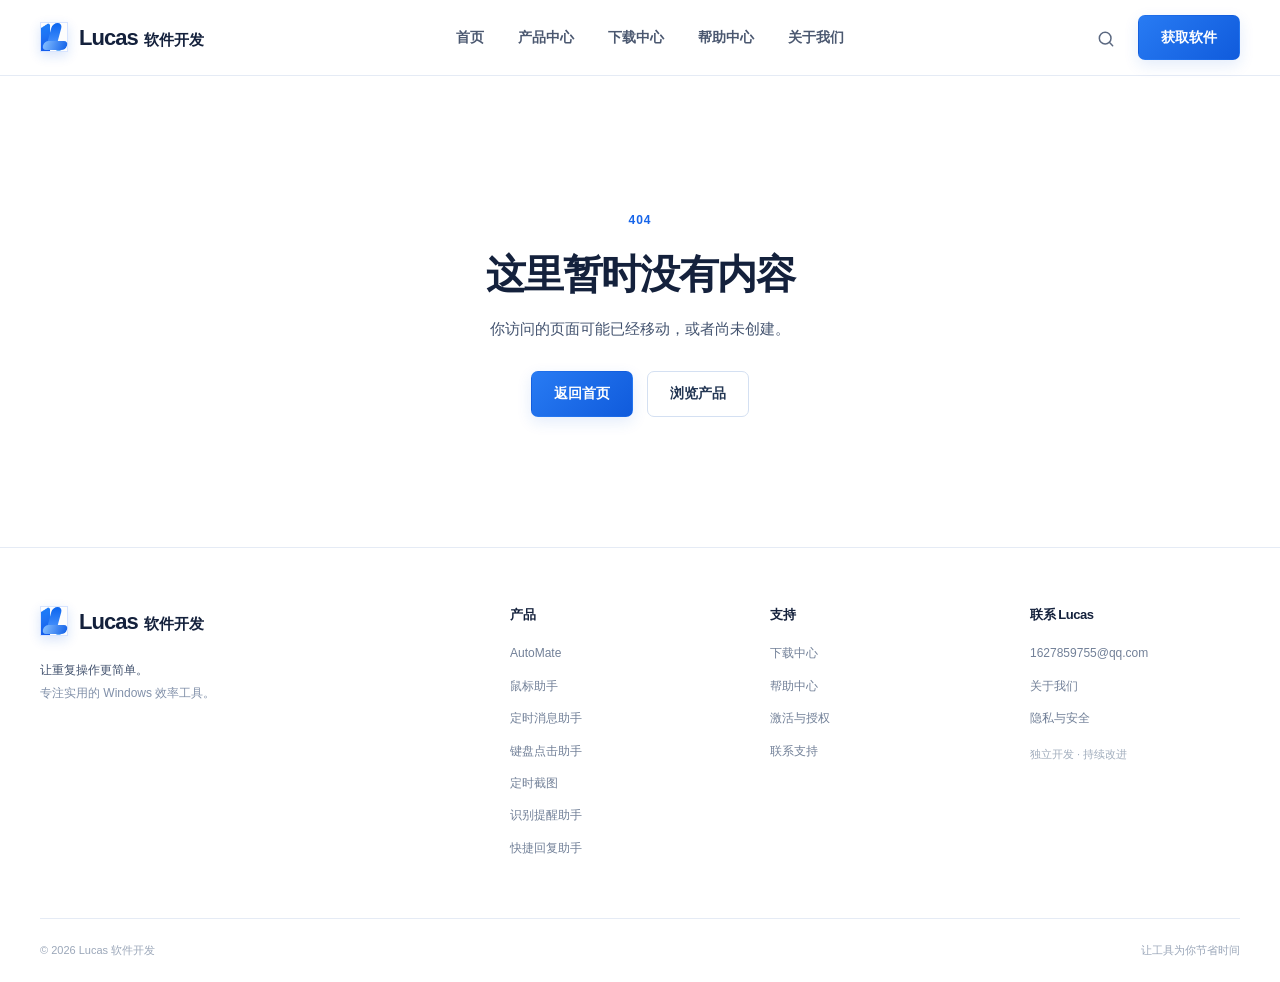
==== index.html @ 32cc5246 "Add product screenshots and purchase details" ====
<!doctype html>
<html lang="zh-CN">
<head>
  <meta charset="UTF-8"><meta name="viewport" content="width=device-width,initial-scale=1"><meta name="theme-color" content="#f6f9ff">
  <title>Lucas 软件开发 · 让重复操作更简单</title>
  <meta name="description" content="Lucas 软件开发，专注实用、轻量的 Windows 效率工具。探索 AutoMate、鼠标助手、定时消息助手、键盘点击助手与定时截图，让重复操作更简单。">
  <link rel="icon" href="/assets/favicon.svg" type="image/svg+xml"><link rel="stylesheet" href="/assets/styles.css"><link rel="stylesheet" href="/assets/product-icons.css"><link rel="stylesheet" href="/assets/commerce.css"><link rel="stylesheet" href="/assets/carousel.css">
  <script type="module" src="/assets/app.js"></script>
  <script type="module" src="/assets/carousel.js"></script><script type="module" src="/assets/commerce.js"></script>
</head>
<body>
  <a class="skip-link" href="#main">跳转到正文</a>
  <div id="app"><div class="boot"><span class="spinner"></span><p>正在加载 Lucas…</p></div></div>
  <noscript><p class="noscript">请启用 JavaScript 以浏览 Lucas 官网。</p></noscript>
</body>
</html>
---- assets/styles.css ----
:root{--ink:#14213c;--text:#42526e;--muted:#8190a9;--blue:#1765e9;--blue-dark:#0c50c9;--line:#e5ebf5;--bg:#f7faff;--soft:#edf4ff;--radius:14px;--shadow:0 12px 36px rgba(35,71,131,.055)}
*{box-sizing:border-box}html{scroll-behavior:smooth;scroll-padding-top:100px}body{margin:0;color:var(--ink);font:15px/1.7 Inter,-apple-system,BlinkMacSystemFont,"Segoe UI","Microsoft YaHei",sans-serif;background:#fff;-webkit-font-smoothing:antialiased}button,input{font:inherit}button{cursor:pointer}a{text-decoration:none;color:inherit}a:hover{color:var(--blue)}svg{flex-shrink:0}h1,h2,h3,p{margin-top:0}h1,h2,h3{line-height:1.35;letter-spacing:-.035em}p{color:var(--text)}.container{width:min(1200px,calc(100% - 64px));margin:0 auto}.muted{color:var(--muted)}.icon{vertical-align:middle}.skip-link{position:absolute;top:-100px;left:12px;z-index:1000;padding:10px 18px;background:#fff}.skip-link:focus{top:12px}.site-header{height:76px;position:sticky;top:0;z-index:50;background:rgba(255,255,255,.96);border-bottom:1px solid var(--line);backdrop-filter:blur(14px)}.nav-inner{height:100%;display:flex;align-items:center;justify-content:space-between;gap:32px}.brand{display:inline-flex;align-items:center;gap:11px;font-size:22px;font-weight:800;letter-spacing:-.045em;white-space:nowrap}.brand small{font-size:15px;letter-spacing:0;font-weight:650;margin-left:1px}.brand-mark{position:relative;display:inline-block;width:28px;height:30px}.brand-mark:before{content:"";position:absolute;width:10px;height:27px;left:8px;top:0;transform:skew(-15deg);background:linear-gradient(180deg,#0b65ef,#579dff);border-radius:6px}.brand-mark:after{content:"";position:absolute;width:24px;height:9px;left:2px;bottom:1px;transform:skew(-18deg);background:linear-gradient(90deg,#80bbff,#1765e9);border-radius:5px}.desktop-nav{display:flex;align-items:center;gap:34px;height:100%}.nav-link{height:100%;display:flex;align-items:center;position:relative;font-size:14px;font-weight:600;color:#4b5870;white-space:nowrap}.nav-link:hover,.nav-link.active{color:var(--blue)}.nav-link.active:after{content:"";height:2px;background:var(--blue);position:absolute;bottom:0;left:0;right:0}.nav-actions{display:flex;align-items:center;gap:22px}.search-link{color:#5b6880}.btn{border:1px solid transparent;display:inline-flex;justify-content:center;align-items:center;gap:10px;border-radius:7px;min-height:43px;padding:10px 22px;font-size:14px;font-weight:650;white-space:nowrap;transition:transform .2s,box-shadow .2s,background .2s}.btn:hover{transform:translateY(-2px)}.btn-primary{background:linear-gradient(135deg,#287bf3,#105bdc);color:white;box-shadow:0 5px 15px rgba(26,99,226,.12)}.btn-primary:hover{background:var(--blue-dark);color:#fff;box-shadow:0 8px 20px rgba(26,99,226,.2)}.btn-secondary{background:#fff;border-color:#d4e0f2;color:#233653}.btn-secondary:hover{border-color:#90b7fa;background:#f8fbff;color:var(--blue)}.mobile-toggle,.mobile-nav{display:none}.hero{background:radial-gradient(ellipse at 80% 40%,#dceaff 0%,transparent 52%),linear-gradient(110deg,#fbfdff,#eff6ff 65%,#eaf3ff);overflow:hidden}.hero-grid{display:grid;grid-template-columns:.93fr 1.07fr;gap:35px;min-height:510px;align-items:center;padding-top:58px;padding-bottom:64px}.eyebrow{display:inline-flex;align-items:center;font-size:12px;letter-spacing:.08em;color:var(--blue);font-weight:750}.hero .eyebrow{background:#e5f0ff;border-radius:30px;padding:6px 12px;letter-spacing:0}.hero h1{font-size:clamp(46px,4.6vw,68px);line-height:1.19;margin:22px 0 22px;font-weight:850;letter-spacing:-.055em}.hero h1 span{color:var(--blue)}.hero-copy>p{font-size:17px;line-height:1.9;margin-bottom:27px;max-width:530px}.hero-actions{display:flex;flex-wrap:wrap;gap:12px}.hero-actions .btn{min-width:158px;min-height:48px}.hero-points{display:flex;gap:23px;margin-top:29px;flex-wrap:wrap;color:#586781;font-size:12px}.hero-points span{display:flex;align-items:center;gap:6px}.hero-points .icon{background:var(--blue);border-radius:50%;color:#fff;padding:2px}.hero-visual{position:relative;padding:14px 8px 35px 0;min-width:0}.hero-glow{position:absolute;inset:-50px -110px -50px -20px;border-radius:50%;background:radial-gradient(ellipse,#b9d5ff 0%,rgba(194,219,255,.45) 36%,transparent 70%);filter:blur(5px)}.mockup{position:relative;background:#fff;border:1px solid #d9e6f8;border-radius:15px;box-shadow:0 32px 65px rgba(40,93,166,.16),0 5px 15px rgba(40,93,166,.06);overflow:hidden;transform:perspective(1300px) rotateY(-4deg) rotateX(2deg);transform-origin:center;min-height:330px}.mockup-bar{height:35px;border-bottom:1px solid #e9eef7;display:flex;align-items:center;justify-content:space-between;padding:0 14px;font-size:11px;color:#9ca8b9}.window-dots{display:flex;gap:5px}.window-dots i{width:7px;height:7px;background:#b7c4d8;border-radius:50%}.mockup-body{display:grid;grid-template-columns:145px 1fr;min-height:295px}.mockup-body aside{background:#fafcff;border-right:1px solid #edf1f7;padding:16px 9px}.mockup-title{display:flex;align-items:center;gap:7px;margin-bottom:20px;font-size:12px}.mockup-title .product-icon{width:23px;height:23px;border-radius:6px}.mockup-menu{display:flex;align-items:center;gap:7px;color:#75839a;font-size:10px;margin-bottom:4px;padding:10px 9px;border-radius:5px}.mockup-menu.selected{background:#e8f1ff;color:var(--blue);font-weight:700}.mockup-content{padding:22px 22px 10px;min-width:0}.mockup-content-top{display:flex;align-items:center;justify-content:space-between;margin-bottom:16px}.mockup-content-top h3{font-size:15px;margin:0}.mockup-content-top>span{background:var(--blue);color:white;border-radius:5px;padding:7px 12px;font-size:10px}.mockup-task{border:1px solid #edf1f8;border-radius:7px;display:flex;align-items:center;gap:12px;padding:10px;margin-bottom:8px;box-shadow:0 2px 6px rgba(40,70,120,.025);font-size:11px;font-weight:600}.mockup-task>span:nth-child(2){flex:1}.mockup-task small{display:block;font-size:9px;font-weight:400;color:#9ba7b9}.task-check,.task-play{height:25px;width:25px;display:grid;place-items:center;background:#edf4ff;border-radius:6px;color:var(--blue)}.task-play{border-radius:50%;background:#f5f8fd;color:#627a9e}.mockup-hint{font-size:9px;color:#9ba7b9;text-align:right;margin-top:10px}.hero-caption{position:absolute;right:-16px;bottom:-20px;color:#236ce4;font-size:16px;font-weight:650;line-height:1.6;transform:rotate(-5deg);letter-spacing:.03em}.hero-caption span{font-size:30px}.values{border-bottom:1px solid var(--line);background:#fff}.value-grid{display:grid;grid-template-columns:repeat(4,1fr);gap:24px;padding:34px 0}.value{text-align:center}.value>.icon{color:#2475ed;margin-bottom:9px}.value h3{font-size:14px;margin:0 0 5px}.value p{font-size:12px;margin:0;color:#7b8aa2}.section{padding:80px 0}.product-section{background:var(--bg)}.section-heading{display:flex;justify-content:space-between;align-items:flex-end;gap:24px;margin-bottom:30px}.section-heading h2{font-size:30px;margin:0 0 9px;font-weight:800}.section-heading p{font-size:14px;margin:0;color:#7c8aa2}.text-link{display:inline-flex;align-items:center;gap:8px;color:var(--blue);font-size:13px;font-weight:650;white-space:nowrap}.text-link:hover{gap:12px}.product-grid{display:grid;grid-template-columns:repeat(4,minmax(0,1fr));gap:18px}.product-card{background:white;border:1px solid var(--line);border-radius:var(--radius);padding:22px;min-height:254px;display:flex;flex-direction:column;box-shadow:var(--shadow);transition:transform .2s,box-shadow .2s,border-color .2s}.product-card:hover{transform:translateY(-4px);box-shadow:0 18px 35px rgba(35,71,131,.085);border-color:#ccdfff}.card-heading{display:flex;align-items:center;gap:13px}.product-icon{width:49px;height:49px;display:inline-grid;place-items:center;border-radius:12px;flex-shrink:0}.product-icon.blue{color:#fff;background:linear-gradient(135deg,#62adff,#105bdc)}.product-icon.purple{color:#fff;background:linear-gradient(135deg,#a48bfa,#7146da)}.product-icon.green{color:#fff;background:linear-gradient(135deg,#64dda3,#17aa6d)}.product-icon.orange{color:#fff;background:linear-gradient(135deg,#ffb66f,#f18420)}.card-name{font-size:15px;font-weight:750;line-height:1.5}.card-name small{display:block;color:#8a98af;font-size:11px;font-weight:450;letter-spacing:0;margin-top:2px}.product-card>p{font-size:13px;line-height:1.8;margin:21px 0 24px;flex:1}.card-bottom{display:flex;align-items:center;justify-content:space-between;gap:8px}.status{display:inline-flex;align-items:center;gap:5px;background:#eef5ff;color:#4376c5;font-size:11px;border-radius:5px;padding:4px 8px;white-space:nowrap}.status.planned{background:#f2f3f7;color:#8993a4}.product-cta{display:flex;align-items:center;justify-content:space-between;gap:30px;margin-top:25px;padding:28px 34px;border:1px solid #e3ebf7;border-radius:var(--radius);background:linear-gradient(110deg,#fff,#f1f7ff)}.product-cta h3{font-size:20px;margin:8px 0}.product-cta p{font-size:13px;margin:0}.scenarios{background:#fff}.scenario-grid{display:grid;grid-template-columns:repeat(4,1fr);gap:20px}.scenario-card{border:1px solid var(--line);border-radius:var(--radius);overflow:hidden;background:#fff;box-shadow:var(--shadow)}.scenario-art{height:145px;display:grid;place-items:center;background:radial-gradient(circle at 70% 20%,#fff,transparent 45%),linear-gradient(135deg,#eaf3ff,#d9e9ff);color:#4585e7;position:relative;overflow:hidden}.scenario-art:before{content:"";width:150px;height:150px;border:1px solid rgba(64,125,220,.13);border-radius:30px;transform:rotate(25deg);position:absolute}.scenario-art.keyboard{background:linear-gradient(135deg,#eee9ff,#dcd9fb);color:#8b6cdf}.scenario-art.layers{background:linear-gradient(135deg,#e8f6ff,#d8e9ff);color:#4d93d9}.scenario-art.clock{background:linear-gradient(135deg,#f0f5ff,#dde8fb);color:#6886d9}.scenario-art>.icon{position:relative;filter:drop-shadow(0 8px 10px rgba(30,80,160,.12))}.scenario-card h3{font-size:15px;margin:19px 20px 7px}.scenario-card p{font-size:12px;line-height:1.8;margin:0 20px 22px}.final-cta{padding-top:0}.cta-panel{display:flex;justify-content:space-between;align-items:center;gap:30px;padding:38px 45px;border-radius:17px;background:linear-gradient(100deg,#edf5ff,#dceaff);border:1px solid #dce9fa}.cta-panel h2{font-size:27px;margin:8px 0}.cta-panel p{margin:0;font-size:13px}.site-footer{border-top:1px solid var(--line);background:#fff;padding:55px 0 0}.footer-grid{display:grid;grid-template-columns:2fr repeat(3,1fr);gap:50px}.footer-grid>.brand{font-size:21px}.footer-grid p{font-size:12px;margin:16px 0 0}.footer-grid .muted{margin-top:3px}.footer-grid h3{font-size:13px;margin:3px 0 20px}.footer-grid>div:not(:first-child)>a{display:block;color:#728098;font-size:12px;margin-bottom:12px}.footer-grid>div:not(:first-child)>a:hover{color:var(--blue)}.footer-grid .footer-note{font-size:11px;color:#a1adbd}.footer-bottom{display:flex;justify-content:space-between;color:#9ba7b9;font-size:11px;margin-top:48px;padding:22px 0;border-top:1px solid var(--line)}.page-hero{background:linear-gradient(115deg,#fbfdff,#edf5ff);border-bottom:1px solid #edf1f8;padding:70px 0 65px}.page-hero h1{font-size:clamp(35px,3.6vw,48px);margin:13px 0 17px}.page-hero p{font-size:15px;max-width:700px;margin-bottom:0;line-height:1.9}.catalog-search{display:flex;align-items:center;gap:13px;background:white;border:1px solid #dbe5f3;border-radius:10px;padding:0 17px;max-width:670px;height:55px;margin-top:31px;color:#8795ad;box-shadow:var(--shadow)}.catalog-search:focus-within{border-color:#73a5f7;box-shadow:0 0 0 4px #e9f2ff}.catalog-search input{flex:1;min-width:0;border:0;outline:0;color:var(--ink);background:transparent;font-size:14px}.catalog-search input::placeholder{color:#a1aec0}.catalog-search kbd{border:1px solid var(--line);border-radius:4px;padding:1px 7px;font-size:12px;color:#a0acc0}.catalog-toolbar{display:flex;align-items:center;justify-content:space-between;gap:20px;margin-bottom:25px}.filters{display:flex;flex-wrap:wrap;gap:9px}.filter{border:1px solid var(--line);background:white;color:#6d7a92;padding:8px 17px;border-radius:7px;font-size:13px}.filter:hover{border-color:#b3cffa;color:var(--blue)}.filter.active{background:var(--blue);border-color:var(--blue);color:#fff}.empty-state{text-align:center;padding:85px 20px;color:#9aa7ba}.empty-state h3{color:var(--ink);font-size:20px;margin:18px 0 8px}.empty-state p{margin-bottom:23px}.breadcrumbs{font-size:12px;color:#8794a8;margin-bottom:30px}.breadcrumbs a:hover{color:var(--blue)}.detail-hero{padding:36px 0 52px}.detail-heading{display:flex;align-items:center;gap:20px}.detail-heading .product-icon{width:70px;height:70px;border-radius:17px}.detail-heading h1{margin:5px 0 3px;font-size:43px}.detail-heading p{margin:0;font-size:14px}.detail-lead{max-width:760px;margin:25px 0!important}.detail-meta{display:flex;gap:24px;margin-top:25px;color:#7b899e;font-size:12px}.detail-meta span{display:flex;align-items:center;gap:7px}.detail-layout{display:grid;grid-template-columns:minmax(0,1fr) 300px;gap:45px;align-items:start}.detail-main>.section-heading{margin-bottom:20px}.detail-main .product-grid{grid-template-columns:repeat(3,minmax(0,1fr))}.detail-main .product-card{min-height:270px;padding:18px}.detail-main .card-heading{align-items:flex-start;flex-direction:column}.feature-list{display:grid;grid-template-columns:repeat(2,1fr);gap:14px}.feature-item{padding:24px;border:1px solid var(--line);border-radius:11px;display:flex;align-items:flex-start;gap:18px}.feature-number{color:#aabbd5;font-size:12px;font-weight:700}.feature-item>div>.icon{color:var(--blue);margin-bottom:12px}.feature-item h3{font-size:15px;margin:0}.detail-block{margin-top:55px}.detail-block h2,.help-block h2{font-size:25px;margin-bottom:22px}.tag-list{display:flex;flex-wrap:wrap;gap:10px}.tag-list span{background:#f2f6fc;padding:8px 14px;border:1px solid #e6edf6;border-radius:7px;font-size:13px;color:#61718b}.empty-media{min-height:250px;border:1px dashed #cddbef;border-radius:12px;background:linear-gradient(135deg,#f8fbff,#eff6ff);display:flex;flex-direction:column;justify-content:center;align-items:center;text-align:center;color:#9aafce;padding:25px}.empty-media p{margin:16px 0 4px;font-size:13px}.empty-media small{font-size:11px;color:#9ca9ba}.screenshots{display:grid;gap:15px}.screenshots img{width:100%;border-radius:10px;border:1px solid var(--line)}.detail-side{position:sticky;top:105px}.side-panel{border:1px solid var(--line);border-radius:12px;padding:26px;background:#fff;box-shadow:var(--shadow)}.side-panel h3{font-size:17px;margin-bottom:23px}.side-panel dl{margin:0 0 25px}.side-panel dl>div{display:flex;justify-content:space-between;gap:12px;padding:12px 0;border-bottom:1px solid #edf1f6;font-size:12px}.side-panel dt{color:#8794a8}.side-panel dd{margin:0;text-align:right;color:#41516d}.side-panel .btn{width:100%;margin-bottom:10px}.notice{background:#f4f7fc;border-radius:7px;padding:13px;font-size:12px;line-height:1.8}.side-help{font-size:12px;text-align:center;margin:12px 0 0}.side-help a{color:var(--blue)}.narrow{max-width:900px}.info-banner{display:flex;gap:15px;background:#eef5ff;border:1px solid #dceaff;border-radius:10px;padding:19px 22px;color:var(--blue);margin-bottom:25px}.info-banner strong{font-size:13px;color:#274875}.info-banner p{font-size:12px;margin:4px 0 0;line-height:1.8}.download-list{border:1px solid var(--line);border-radius:12px;overflow:hidden;background:#fff}.download-row{display:flex;align-items:center;gap:20px;padding:24px;border-bottom:1px solid var(--line)}.download-row:last-child{border:0}.download-info{flex:1;min-width:0}.download-info h2{font-size:16px;margin:0 0 5px}.download-info p{font-size:12px;margin:0}.download-meta{display:flex;gap:15px;flex-wrap:wrap;color:#a0adbe;font-size:11px;margin-top:10px}.download-action{display:flex;align-items:center;gap:17px}.download-action .btn{min-height:39px}.download-note{margin-top:34px;border-radius:11px;padding:26px;background:var(--bg)}.download-note h3{font-size:15px}.download-note p{font-size:13px;line-height:1.9}.help-layout{display:grid;grid-template-columns:220px minmax(0,1fr);gap:75px}.help-sidebar{align-self:start;position:sticky;top:110px;border:1px solid var(--line);border-radius:10px;padding:23px}.help-sidebar h3{font-size:14px;margin-bottom:15px}.help-sidebar a{display:block;padding:10px 0;color:#76849b;font-size:13px}.help-sidebar a:hover{color:var(--blue)}.help-block{margin-bottom:65px;scroll-margin-top:110px}.help-block>p{font-size:14px;line-height:2}.steps{display:grid;gap:15px}.step{display:flex;gap:18px;padding:22px 0;border-bottom:1px solid var(--line)}.step>span{color:var(--blue);font-size:13px;font-weight:750;background:#edf4ff;width:34px;height:34px;border-radius:9px;display:grid;place-items:center;flex-shrink:0}.step h3{font-size:15px;margin:0 0 6px}.step p{font-size:13px;margin:0}.help-block .info-banner{margin-top:20px}.faq-list{border-top:1px solid var(--line)}.faq-list details{border-bottom:1px solid var(--line)}.faq-list summary{list-style:none;display:flex;align-items:center;justify-content:space-between;gap:20px;padding:20px 0;cursor:pointer;font-size:14px;font-weight:650}.faq-list summary::-webkit-details-marker{display:none}.faq-list summary .icon{color:#9aa9bf;transition:transform .2s}.faq-list details[open] summary .icon{transform:rotate(45deg);color:var(--blue)}.faq-list details p{padding:0 30px 20px 0;font-size:13px;line-height:1.9;margin:0}.about-layout{display:grid;grid-template-columns:.8fr 1.2fr;gap:100px}.about-layout h2{font-size:36px;margin-top:15px}.about-layout p{font-size:15px;line-height:2.1;margin-bottom:20px}.about-values{display:grid;grid-template-columns:repeat(3,1fr);gap:20px;margin-top:25px}.about-values>div{background:var(--bg);border:1px solid var(--line);border-radius:12px;padding:27px}.about-values .icon{color:var(--blue);margin-bottom:18px}.about-values h3{font-size:17px;margin-bottom:8px}.about-values p{font-size:13px;margin:0;line-height:1.9}.policy-block{max-width:830px;margin-top:65px;scroll-margin-top:110px}.policy-block h2{font-size:23px}.policy-block p{font-size:13px;line-height:2}.not-found{text-align:center;padding:130px 20px}.not-found h1{font-size:40px;margin:15px 0}.not-found p{margin-bottom:30px}.not-found .btn{margin:0 5px}.boot,.load-error{min-height:60vh;display:flex;align-items:center;justify-content:center;flex-direction:column;color:#8492a8;text-align:center}.spinner{height:24px;width:24px;border:3px solid #e4edfb;border-top-color:var(--blue);border-radius:50%;animation:spin .8s linear infinite}@keyframes spin{to{transform:rotate(360deg)}}.noscript{text-align:center;padding:20px}.load-error h1{color:var(--ink)}.load-error p{font-size:14px}
@media(max-width:1050px){.desktop-nav{gap:20px}.nav-inner{gap:20px}.brand small{font-size:13px}.hero-grid{gap:10px}.hero h1{font-size:52px}.mockup-body{grid-template-columns:110px 1fr}.mockup-body aside{padding:10px 6px}.mockup-content{padding:18px 12px}.product-grid{grid-template-columns:repeat(2,1fr)}.product-card{min-height:235px}.detail-main .product-grid{grid-template-columns:repeat(2,1fr)}.detail-layout{gap:25px;grid-template-columns:minmax(0,1fr) 270px}.footer-grid{gap:25px}}
@media(max-width:760px){html{scroll-padding-top:75px}.container{width:min(100% - 36px,560px)}.site-header{height:64px}.brand{font-size:20px}.brand small{font-size:12px}.brand-mark{transform:scale(.85);margin-right:-3px}.desktop-nav,.search-link,.nav-actions>.btn{display:none}.nav-actions{gap:0}.mobile-toggle{display:grid;place-items:center;width:40px;height:40px;background:transparent;border:0;color:var(--ink)}.mobile-nav:not([hidden]){display:flex;flex-direction:column;position:absolute;top:64px;left:0;right:0;padding:8px 18px 18px;background:white;border-bottom:1px solid var(--line);box-shadow:0 18px 28px rgba(30,50,90,.08)}.mobile-nav a{padding:12px 8px;font-size:14px;font-weight:600;border-bottom:1px solid #f1f4f9}.hero-grid{grid-template-columns:1fr;gap:30px;padding-top:55px;padding-bottom:55px}.hero h1{font-size:49px;margin:20px 0}.hero-copy>p{font-size:15px}.desktop-only{display:none}.hero-points{gap:12px;margin-top:23px}.hero-visual{padding:0 8px 20px 0}.mockup{transform:none;min-height:250px}.mockup-body{grid-template-columns:96px 1fr;min-height:220px}.mockup-body aside{padding:8px 5px}.mockup-menu{font-size:9px;padding:8px 4px}.mockup-title{font-size:10px;gap:3px}.mockup-content{padding:12px 9px}.mockup-content-top h3{font-size:12px}.mockup-content-top>span{font-size:9px;padding:6px}.mockup-task{padding:7px;gap:5px;font-size:9px}.task-check,.task-play{width:20px;height:20px}.mockup-hint{font-size:8px}.hero-caption{display:none}.value-grid{grid-template-columns:repeat(2,1fr);gap:26px 12px;padding:28px 0}.value p{font-size:11px}.section{padding:55px 0}.section-heading{align-items:flex-start;gap:15px}.section-heading h2{font-size:25px}.section-heading p{font-size:12px}.section-heading>.text-link{font-size:12px;margin-top:8px}.product-grid{grid-template-columns:1fr;gap:12px}.product-card{min-height:0;padding:20px}.product-card>p{margin:15px 0 18px}.product-cta{padding:25px;flex-direction:column;align-items:flex-start}.product-cta h3{font-size:19px}.scenario-grid{grid-template-columns:repeat(2,1fr);gap:12px}.scenario-art{height:110px}.scenario-card h3{font-size:14px;margin:15px 14px 5px}.scenario-card p{font-size:11px;margin:0 14px 17px}.final-cta{padding-top:0}.cta-panel{padding:28px;flex-direction:column;align-items:flex-start}.cta-panel h2{font-size:23px}.site-footer{padding-top:40px}.footer-grid{grid-template-columns:repeat(2,1fr);gap:35px 20px}.footer-grid>div:first-child{grid-column:1/-1}.footer-bottom{margin-top:30px;gap:15px;line-height:1.7}.page-hero{padding:48px 0}.page-hero h1{font-size:34px}.page-hero p{font-size:13px}.catalog-search{margin-top:25px}.catalog-toolbar{align-items:flex-start;flex-direction:column}.filters{gap:7px}.filter{padding:7px 13px;font-size:12px}.detail-hero{padding:25px 0 38px}.detail-heading{gap:14px}.detail-heading .product-icon{width:56px;height:56px}.detail-heading h1{font-size:32px}.detail-lead{margin:20px 0!important}.detail-layout{display:block}.detail-side{position:static;margin-top:35px}.detail-main .product-grid{grid-template-columns:1fr}.detail-main .card-heading{flex-direction:row}.feature-list{grid-template-columns:1fr}.feature-item{padding:18px}.detail-block{margin-top:42px}.download-row{align-items:flex-start;flex-wrap:wrap;padding:20px 15px;gap:12px}.download-info{flex:1 1 calc(100% - 65px)}.download-action{width:100%;justify-content:space-between;padding-left:61px}.download-action .btn{min-height:36px}.help-layout{display:block}.help-sidebar{position:static;margin-bottom:35px}.help-sidebar a{display:inline-block;margin-right:18px}.help-block{margin-bottom:45px}.about-layout{display:block}.about-layout h2{font-size:30px}.about-values{grid-template-columns:1fr}.policy-block{margin-top:45px}.not-found{padding:100px 20px}}
@media(max-width:380px){.container{width:calc(100% - 28px)}.hero h1{font-size:42px}.hero-actions .btn{min-width:0;flex:1;padding:10px 12px;font-size:12px}.mockup-body{grid-template-columns:77px 1fr}.mockup-menu{gap:3px}.mockup-menu .icon{width:12px}.mockup-content-top>span{display:none}.scenario-grid{gap:8px}.scenario-card h3{font-size:13px}}
@media(prefers-reduced-motion:reduce){*,*:before,*:after{scroll-behavior:auto!important;transition:none!important;animation:none!important}}
---- assets/product-icons.css ----
.product-icon{overflow:hidden}
.product-icon img{display:block;width:100%;height:100%;object-fit:cover;border-radius:inherit}
---- assets/commerce.css ----
.brand-mark.lucas-logo{background:#fff url('/assets/lucas-logo.png') 50% 18%/88px auto no-repeat;border:1px solid #d7e4ff;box-shadow:0 4px 12px rgba(21,92,224,.16)}
.product-price{color:#1762d5;font-size:.88rem;font-weight:700;margin:-.25rem 0 1rem}
.detail-price{margin:1.1rem 0 0;font-size:1rem}
.side-price{color:#1762d5;font-weight:700;margin:0 0 1rem}
.taobao-buy{display:inline-flex;align-items:center;justify-content:center;margin-top:.75rem}
---- assets/carousel.css ----
.hero.hero-carousel-enabled{position:relative;overflow:hidden;background:#f5f9ff;padding:0}.hero-carousel-enabled>.lucas-carousel{position:relative;min-height:520px;outline:none;background:radial-gradient(circle at 78% 34%,rgba(196,220,255,.82),transparent 34%),linear-gradient(112deg,#fbfdff 5%,#eef5ff 67%,#e8f2ff)}
.lucas-carousel-track{position:relative;min-height:520px}.lucas-carousel-slide{position:absolute;inset:0;opacity:0;visibility:hidden;pointer-events:none;transform:translateX(18px);transition:opacity .55s ease,transform .55s ease,visibility .55s}.lucas-carousel-slide.active{position:relative;opacity:1;visibility:visible;pointer-events:auto;transform:translateX(0)}
.lucas-carousel-grid{display:grid;grid-template-columns:.92fr 1.08fr;gap:42px;min-height:520px;align-items:center;padding-top:54px;padding-bottom:72px}.lucas-carousel-copy{position:relative;z-index:2}.carousel-eyebrow{display:inline-flex;align-items:center;border-radius:30px;padding:6px 12px;background:#e5f0ff;color:#1765e9;font-size:12px;font-weight:750}.lucas-carousel-copy h1{font-size:clamp(46px,4.6vw,68px);line-height:1.18;margin:21px 0 20px;font-weight:850;letter-spacing:-.055em}.lucas-carousel-copy h1 span{color:#1765e9}.lucas-carousel-copy>p{max-width:550px;margin-bottom:28px;font-size:17px;line-height:1.9;color:#42526e}.carousel-actions{display:flex;flex-wrap:wrap;gap:12px}.carousel-actions .btn{min-width:158px;min-height:48px}.carousel-points{display:flex;gap:22px;flex-wrap:wrap;margin-top:28px;color:#586781;font-size:12px}.carousel-points span::first-letter{color:#1765e9}
.lucas-carousel-visual{position:relative;min-width:0;padding:14px 8px 35px 0}.carousel-glow{position:absolute;inset:-60px -120px -60px -30px;border-radius:50%;background:radial-gradient(ellipse,#b9d5ff 0%,rgba(194,219,255,.46) 36%,transparent 70%);filter:blur(5px)}.carousel-app-window{position:relative;z-index:1;overflow:hidden;min-height:330px;border:1px solid #d9e6f8;border-radius:16px;background:#fff;box-shadow:0 32px 65px rgba(40,93,166,.16),0 5px 15px rgba(40,93,166,.06);transform:perspective(1300px) rotateY(-4deg) rotateX(2deg);transform-origin:center}.carousel-windowbar{height:37px;display:flex;align-items:center;justify-content:space-between;padding:0 14px;border-bottom:1px solid #e9eef7;color:#9ca8b9;font-size:11px}.carousel-windowbar strong{color:#61718a;font-size:11px}.window-dots{display:flex;gap:5px}.window-dots i{width:7px;height:7px;border-radius:50%;background:#b7c4d8}.carousel-app-body{display:grid;grid-template-columns:145px 1fr;min-height:293px}.carousel-sidebar{padding:15px 9px;border-right:1px solid #edf1f7;background:#fafcff}.carousel-sidebar>span{display:block;margin-bottom:4px;padding:9px;border-radius:6px;color:#75839a;font-size:10px}.carousel-sidebar>span.active{background:#e8f1ff;color:#1765e9;font-weight:700}.mini-brand{display:flex;align-items:center;gap:7px;margin:0 4px 17px;font-size:11px}.mini-brand svg{width:23px;height:23px;padding:5px;border-radius:7px;stroke:#fff;fill:none;stroke-width:1.8}.mini-brand.blue svg{background:linear-gradient(135deg,#62adff,#105bdc)}.mini-brand.purple svg{background:linear-gradient(135deg,#a48bfa,#7146da)}.carousel-workspace{min-width:0;padding:22px}.workspace-head{display:flex;align-items:center;justify-content:space-between;gap:12px;margin-bottom:16px}.workspace-head h3{margin:2px 0 0;font-size:15px}.workspace-head small{color:#9ba7b9;font-size:9px}.workspace-head button,.run-strip button{border:0;border-radius:5px;background:#1765e9;color:#fff;padding:7px 12px;font-size:10px}.task-row,.setting-row{display:flex;align-items:center;gap:11px;margin-bottom:8px;padding:10px;border:1px solid #edf1f8;border-radius:8px;box-shadow:0 2px 6px rgba(40,70,120,.025);font-size:11px}.task-row>div,.setting-row>div{flex:1}.task-row strong,.setting-row strong{display:block;font-size:11px}.task-row small,.setting-row small{display:block;color:#9ba7b9;font-size:9px;font-weight:400}.task-check,.round-play{display:grid;place-items:center;width:25px;height:25px;border:0;border-radius:6px;background:#edf4ff;color:#1765e9}.round-play{border-radius:50%;background:#f5f8fd;color:#627a9e}.setting-row em{font-style:normal;color:#4d6d9f;font-weight:650}.toggle{position:relative;width:30px;height:17px;border-radius:20px;background:#d9e3f0}.toggle:after{content:"";position:absolute;top:3px;left:3px;width:11px;height:11px;border-radius:50%;background:#fff}.toggle.on{background:#1765e9}.toggle.on:after{left:16px}.key-sequence{display:flex;align-items:center;justify-content:center;gap:7px;flex-wrap:wrap;margin:15px 0 18px;padding:17px 10px;border-radius:10px;background:#f7f9fe;color:#8a96aa;font-size:10px}.key-sequence span{min-width:34px;padding:7px 9px;border:1px solid #dfe7f3;border-bottom-width:3px;border-radius:6px;background:#fff;text-align:center;color:#34455f;font-weight:700}.key-sequence b{font-weight:500;color:#9ca9bc}.run-strip{display:flex;align-items:center;justify-content:space-between;margin-top:11px;color:#48a477;font-size:10px}.clicker-body{grid-template-columns:.9fr 1.1fr}.clicker-focus{display:flex;align-items:center;justify-content:center;flex-direction:column;border-right:1px solid #edf1f7;background:linear-gradient(145deg,#f7fff9,#eefaf3);text-align:center}.cursor-orbit{position:relative;width:130px;height:130px;margin-bottom:10px;border:1px dashed #9ad9b7;border-radius:50%;background:radial-gradient(circle,#fff 0 30%,#f3fff7 31% 100%)}.target-ring{position:absolute;inset:34px;border:2px solid #35b977;border-radius:50%}.target-ring:before,.target-ring:after{content:"";position:absolute;background:#35b977}.target-ring:before{width:42px;height:1px;left:8px;top:28px}.target-ring:after{width:1px;height:42px;left:28px;top:8px}.cursor-arrow{position:absolute;right:19px;bottom:17px;color:#168952;font-size:30px;transform:rotate(-8deg)}.pulse-dot{position:absolute;top:60px;left:60px;width:9px;height:9px;border-radius:50%;background:#21b36c;box-shadow:0 0 0 8px rgba(33,179,108,.14)}.clicker-focus strong{font-size:12px}.clicker-focus small{margin-top:3px;color:#8ea29a;font-size:9px}.clicker-settings{padding:22px}.status-pill{padding:5px 8px;border-radius:20px;background:#e9f8ef;color:#22965d;font-size:9px}.wide-run{width:100%;margin-top:7px;padding:10px;border:0;border-radius:7px;background:#19a866;color:#fff;font-size:11px;font-weight:700}.carousel-caption{position:absolute;z-index:2;right:-12px;bottom:-18px;color:#236ce4;font-size:16px;font-weight:650;line-height:1.6;letter-spacing:.03em;transform:rotate(-5deg)}.carousel-caption b{font-size:28px}
.carousel-controls{position:absolute;z-index:5;left:50%;bottom:24px;display:flex;align-items:center;justify-content:flex-end;gap:9px;transform:translateX(-50%);pointer-events:none}.carousel-controls button{pointer-events:auto}.carousel-arrow,.carousel-toggle,.carousel-dot{border:1px solid rgba(23,101,233,.16);background:rgba(255,255,255,.82);box-shadow:0 3px 12px rgba(32,80,150,.06);color:#4b6b9b}.carousel-arrow{display:grid;place-items:center;width:34px;height:34px;border-radius:50%;font-size:24px;line-height:1;transition:.2s}.carousel-arrow:hover{border-color:#1765e9;color:#1765e9;transform:translateY(-1px)}.carousel-dots{display:flex;align-items:center;gap:7px;padding:0 2px}.carousel-dot{width:8px;height:8px;padding:0;border:0;border-radius:10px;background:#b8c9e3;box-shadow:none;transition:width .25s,background .25s}.carousel-dot.active{width:25px;background:#1765e9}.carousel-toggle{display:grid;place-items:center;width:28px;height:28px;border-radius:50%;font-size:10px;font-weight:800}
@media(max-width:1050px){.lucas-carousel-grid{gap:12px}.lucas-carousel-copy h1{font-size:52px}.carousel-app-body{grid-template-columns:110px 1fr}.carousel-sidebar{padding:10px 6px}.carousel-workspace,.clicker-settings{padding:17px 12px}.clicker-body{grid-template-columns:.8fr 1.2fr}.cursor-orbit{width:105px;height:105px}.target-ring{inset:27px}.target-ring:before{width:38px;left:5px;top:23px}.target-ring:after{height:38px;left:23px;top:5px}.pulse-dot{top:48px;left:48px}}
@media(max-width:760px){.hero-carousel-enabled>.lucas-carousel,.lucas-carousel-track{min-height:0}.lucas-carousel-grid{grid-template-columns:1fr;gap:28px;padding-top:50px;padding-bottom:84px}.lucas-carousel-copy h1{font-size:48px;margin:19px 0}.lucas-carousel-copy>p{font-size:15px}.carousel-points{gap:12px;margin-top:22px}.lucas-carousel-visual{padding:0 8px 15px 0}.carousel-app-window{min-height:250px;transform:none}.carousel-app-body{grid-template-columns:96px 1fr;min-height:220px}.carousel-sidebar{padding:8px 5px}.carousel-sidebar>span{padding:7px 4px;font-size:9px}.mini-brand{gap:4px;font-size:9px}.mini-brand svg{width:21px;height:21px}.carousel-workspace,.clicker-settings{padding:12px 9px}.workspace-head h3{font-size:12px}.workspace-head button{padding:6px;font-size:8px}.task-row,.setting-row{padding:7px;gap:5px;font-size:9px}.task-row strong,.setting-row strong{font-size:9px}.task-check,.round-play{width:20px;height:20px}.key-sequence{gap:4px;margin:10px 0;padding:11px 6px}.key-sequence span{min-width:26px;padding:4px 5px;font-size:8px}.clicker-body{grid-template-columns:.78fr 1.22fr}.cursor-orbit{width:82px;height:82px}.target-ring{inset:21px}.target-ring:before{width:30px;left:4px;top:18px}.target-ring:after{height:30px;left:18px;top:4px}.pulse-dot{top:37px;left:37px;width:7px;height:7px}.cursor-arrow{font-size:22px;right:10px;bottom:8px}.clicker-focus strong{font-size:9px}.clicker-focus small{font-size:7px}.carousel-caption{display:none}.carousel-controls{bottom:22px;justify-content:center}.carousel-arrow{width:31px;height:31px}.carousel-actions .btn{min-width:0}.lucas-carousel-slide{transform:translateX(10px)}}
@media(max-width:390px){.lucas-carousel-copy h1{font-size:41px}.carousel-app-body{grid-template-columns:76px 1fr}.carousel-sidebar>span{font-size:8px}.mini-brand b{display:none}.carousel-actions .btn{flex:1;padding:10px 12px;font-size:12px}.clicker-body{grid-template-columns:1fr}.clicker-focus{display:none}}
@media(prefers-reduced-motion:reduce){.lucas-carousel-slide,.carousel-dot,.carousel-arrow{transition:none!important}}
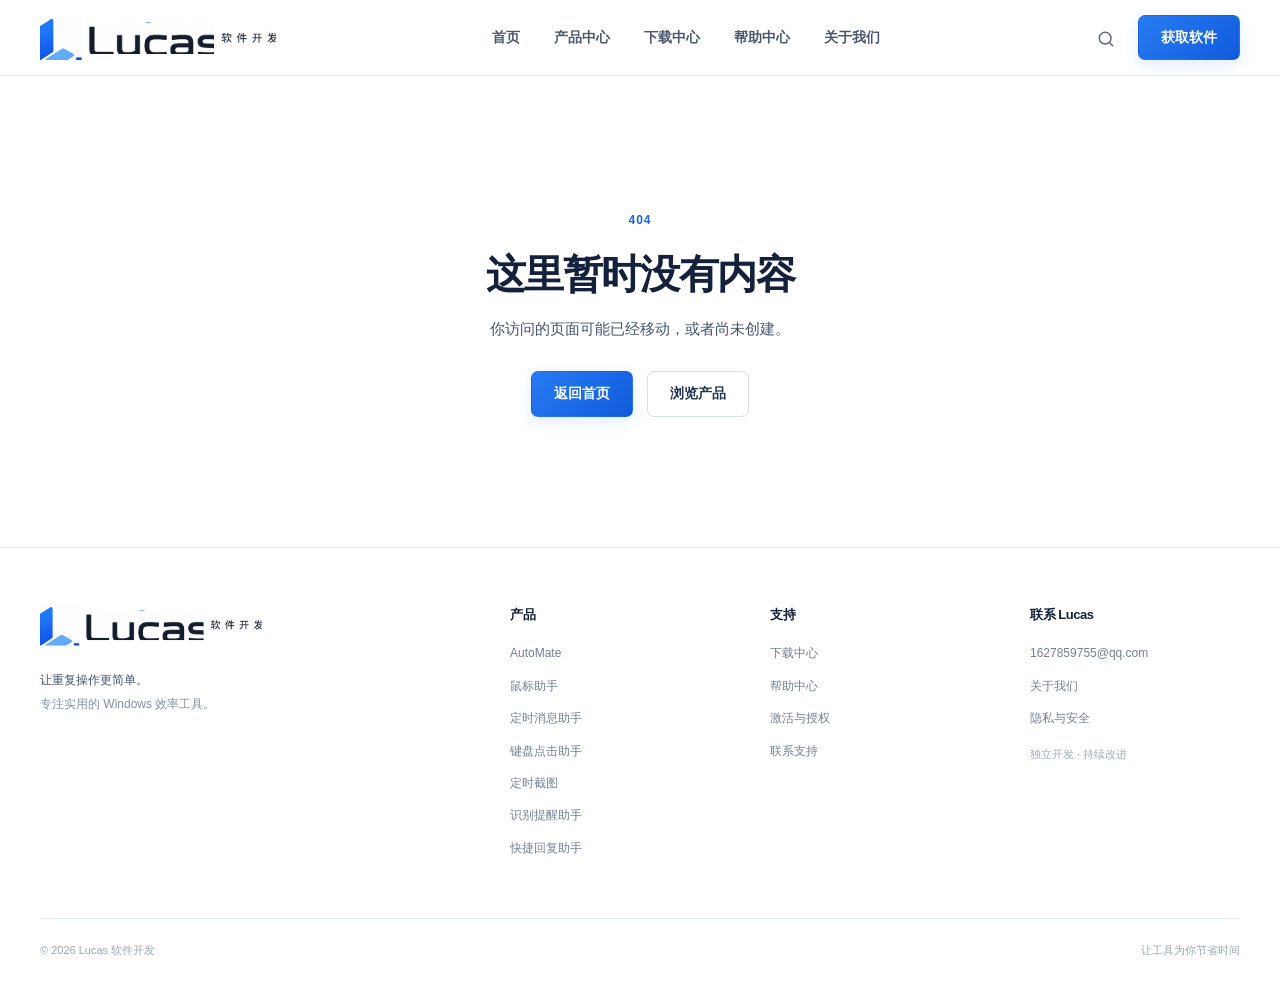
==== commit 8fd4b6c3: "Refresh cached brand assets" ====
--- a/index.html
+++ b/index.html
@@ -4,9 +4,9 @@
   <meta charset="UTF-8"><meta name="viewport" content="width=device-width,initial-scale=1"><meta name="theme-color" content="#f6f9ff">
   <title>Lucas 软件开发 · 让重复操作更简单</title>
   <meta name="description" content="Lucas 软件开发，专注实用、轻量的 Windows 效率工具。探索 AutoMate、鼠标助手、定时消息助手、键盘点击助手与定时截图，让重复操作更简单。">
-  <link rel="icon" href="/assets/favicon.svg" type="image/svg+xml"><link rel="stylesheet" href="/assets/styles.css"><link rel="stylesheet" href="/assets/product-icons.css"><link rel="stylesheet" href="/assets/commerce.css"><link rel="stylesheet" href="/assets/carousel.css">
+  <link rel="icon" href="/assets/favicon.svg" type="image/svg+xml"><link rel="stylesheet" href="/assets/styles.css"><link rel="stylesheet" href="/assets/product-icons.css"><link rel="stylesheet" href="/assets/commerce.css?v=brand-full-logo"><link rel="stylesheet" href="/assets/carousel.css">
   <script type="module" src="/assets/app.js"></script>
-  <script type="module" src="/assets/carousel.js"></script><script type="module" src="/assets/commerce.js"></script>
+  <script type="module" src="/assets/carousel.js"></script><script type="module" src="/assets/commerce.js?v=brand-full-logo"></script>
 </head>
 <body>
   <a class="skip-link" href="#main">跳转到正文</a>
--- a/assets/commerce.css
+++ b/assets/commerce.css
@@ -1,4 +1,11 @@
 .brand-mark.lucas-logo{background:#fff url('/assets/lucas-logo.png') 50% 18%/88px auto no-repeat;border:1px solid #d7e4ff;box-shadow:0 4px 12px rgba(21,92,224,.16)}
+.brand:has(.brand-full-logo){gap:0}
+.brand-full-logo{display:flex;align-items:center;gap:6px;width:236px;height:44px;overflow:hidden}
+.brand-full-logo span{display:block;flex:none;background-image:url('/assets/lucas-logo.png');background-repeat:no-repeat}
+.brand-full-logo .lucas-symbol{width:42px;height:44px;background-size:100px auto;background-position:55% 18%}
+.brand-full-logo .lucas-word{width:126px;height:32px;background-size:236px auto;background-position:49% 70%}
+.brand-full-logo .lucas-cn{width:56px;height:16px;background-size:209px auto;background-position:50% 84%}
+.site-footer .brand-full-logo{transform:scale(.94);transform-origin:left center}
 .product-price{color:#1762d5;font-size:.88rem;font-weight:700;margin:-.25rem 0 1rem}
 .detail-price{margin:1.1rem 0 0;font-size:1rem}
 .side-price{color:#1762d5;font-weight:700;margin:0 0 1rem}
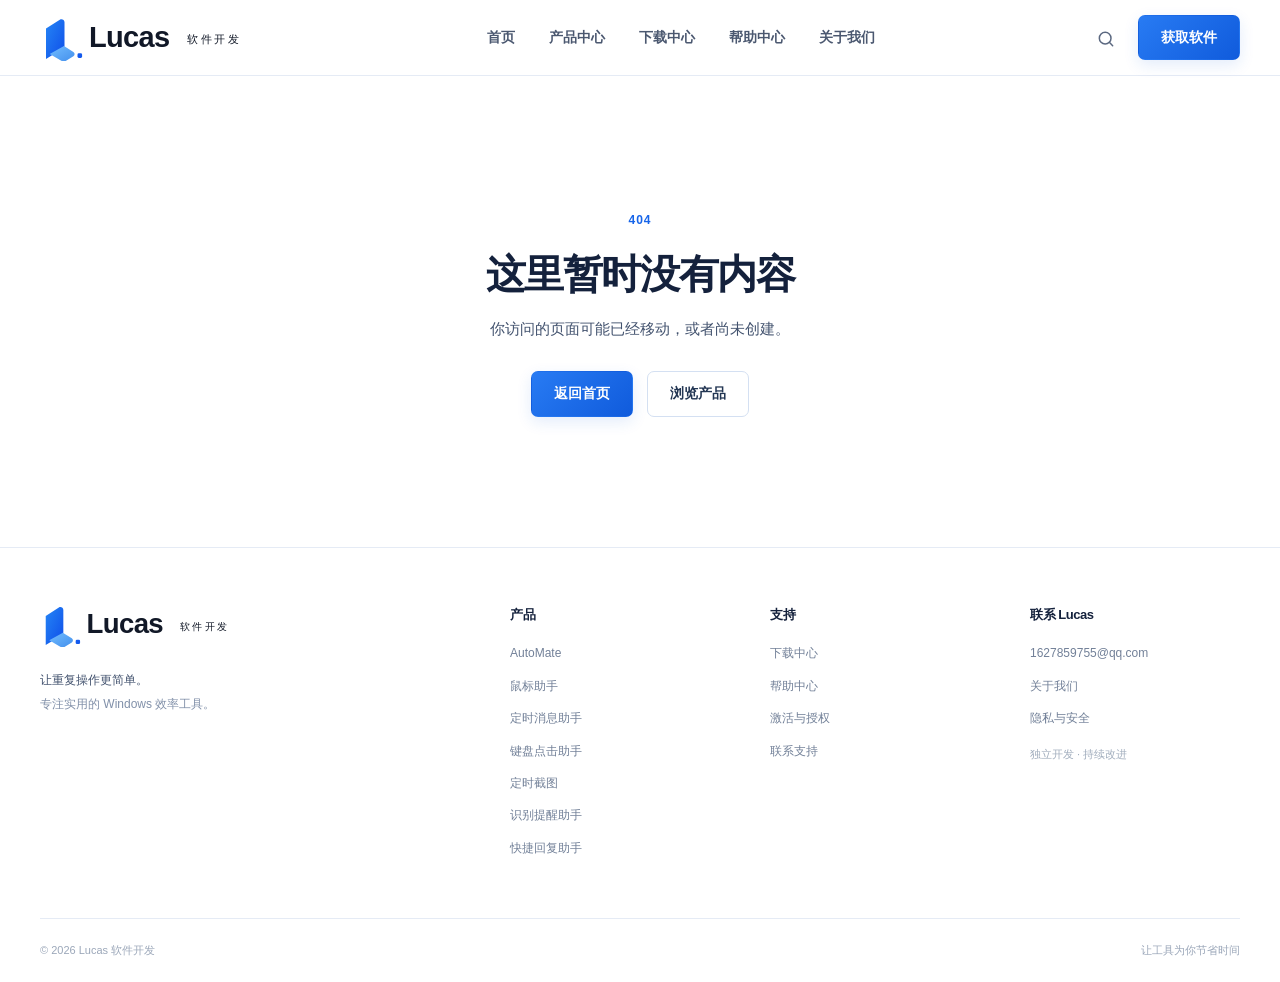
==== commit 20fe2bcb: "Fix clipped Lucas website logo" ====
--- a/index.html
+++ b/index.html
@@ -4,9 +4,9 @@
   <meta charset="UTF-8"><meta name="viewport" content="width=device-width,initial-scale=1"><meta name="theme-color" content="#f6f9ff">
   <title>Lucas 软件开发 · 让重复操作更简单</title>
   <meta name="description" content="Lucas 软件开发，专注实用、轻量的 Windows 效率工具。探索 AutoMate、鼠标助手、定时消息助手、键盘点击助手与定时截图，让重复操作更简单。">
-  <link rel="icon" href="/assets/favicon.svg" type="image/svg+xml"><link rel="stylesheet" href="/assets/styles.css"><link rel="stylesheet" href="/assets/product-icons.css"><link rel="stylesheet" href="/assets/commerce.css?v=brand-full-logo"><link rel="stylesheet" href="/assets/carousel.css">
+  <link rel="icon" href="/assets/favicon.svg" type="image/svg+xml"><link rel="stylesheet" href="/assets/styles.css?v=brand-logo-2"><link rel="stylesheet" href="/assets/product-icons.css"><link rel="stylesheet" href="/assets/commerce.css"><link rel="stylesheet" href="/assets/carousel.css">
   <script type="module" src="/assets/app.js"></script>
-  <script type="module" src="/assets/carousel.js"></script><script type="module" src="/assets/commerce.js?v=brand-full-logo"></script>
+  <script type="module" src="/assets/carousel.js"></script><script type="module" src="/assets/commerce.js"></script>
 </head>
 <body>
   <a class="skip-link" href="#main">跳转到正文</a>
--- a/assets/styles.css
+++ b/assets/styles.css
@@ -3,4 +3,10 @@
 @media(max-width:1050px){.desktop-nav{gap:20px}.nav-inner{gap:20px}.brand small{font-size:13px}.hero-grid{gap:10px}.hero h1{font-size:52px}.mockup-body{grid-template-columns:110px 1fr}.mockup-body aside{padding:10px 6px}.mockup-content{padding:18px 12px}.product-grid{grid-template-columns:repeat(2,1fr)}.product-card{min-height:235px}.detail-main .product-grid{grid-template-columns:repeat(2,1fr)}.detail-layout{gap:25px;grid-template-columns:minmax(0,1fr) 270px}.footer-grid{gap:25px}}
 @media(max-width:760px){html{scroll-padding-top:75px}.container{width:min(100% - 36px,560px)}.site-header{height:64px}.brand{font-size:20px}.brand small{font-size:12px}.brand-mark{transform:scale(.85);margin-right:-3px}.desktop-nav,.search-link,.nav-actions>.btn{display:none}.nav-actions{gap:0}.mobile-toggle{display:grid;place-items:center;width:40px;height:40px;background:transparent;border:0;color:var(--ink)}.mobile-nav:not([hidden]){display:flex;flex-direction:column;position:absolute;top:64px;left:0;right:0;padding:8px 18px 18px;background:white;border-bottom:1px solid var(--line);box-shadow:0 18px 28px rgba(30,50,90,.08)}.mobile-nav a{padding:12px 8px;font-size:14px;font-weight:600;border-bottom:1px solid #f1f4f9}.hero-grid{grid-template-columns:1fr;gap:30px;padding-top:55px;padding-bottom:55px}.hero h1{font-size:49px;margin:20px 0}.hero-copy>p{font-size:15px}.desktop-only{display:none}.hero-points{gap:12px;margin-top:23px}.hero-visual{padding:0 8px 20px 0}.mockup{transform:none;min-height:250px}.mockup-body{grid-template-columns:96px 1fr;min-height:220px}.mockup-body aside{padding:8px 5px}.mockup-menu{font-size:9px;padding:8px 4px}.mockup-title{font-size:10px;gap:3px}.mockup-content{padding:12px 9px}.mockup-content-top h3{font-size:12px}.mockup-content-top>span{font-size:9px;padding:6px}.mockup-task{padding:7px;gap:5px;font-size:9px}.task-check,.task-play{width:20px;height:20px}.mockup-hint{font-size:8px}.hero-caption{display:none}.value-grid{grid-template-columns:repeat(2,1fr);gap:26px 12px;padding:28px 0}.value p{font-size:11px}.section{padding:55px 0}.section-heading{align-items:flex-start;gap:15px}.section-heading h2{font-size:25px}.section-heading p{font-size:12px}.section-heading>.text-link{font-size:12px;margin-top:8px}.product-grid{grid-template-columns:1fr;gap:12px}.product-card{min-height:0;padding:20px}.product-card>p{margin:15px 0 18px}.product-cta{padding:25px;flex-direction:column;align-items:flex-start}.product-cta h3{font-size:19px}.scenario-grid{grid-template-columns:repeat(2,1fr);gap:12px}.scenario-art{height:110px}.scenario-card h3{font-size:14px;margin:15px 14px 5px}.scenario-card p{font-size:11px;margin:0 14px 17px}.final-cta{padding-top:0}.cta-panel{padding:28px;flex-direction:column;align-items:flex-start}.cta-panel h2{font-size:23px}.site-footer{padding-top:40px}.footer-grid{grid-template-columns:repeat(2,1fr);gap:35px 20px}.footer-grid>div:first-child{grid-column:1/-1}.footer-bottom{margin-top:30px;gap:15px;line-height:1.7}.page-hero{padding:48px 0}.page-hero h1{font-size:34px}.page-hero p{font-size:13px}.catalog-search{margin-top:25px}.catalog-toolbar{align-items:flex-start;flex-direction:column}.filters{gap:7px}.filter{padding:7px 13px;font-size:12px}.detail-hero{padding:25px 0 38px}.detail-heading{gap:14px}.detail-heading .product-icon{width:56px;height:56px}.detail-heading h1{font-size:32px}.detail-lead{margin:20px 0!important}.detail-layout{display:block}.detail-side{position:static;margin-top:35px}.detail-main .product-grid{grid-template-columns:1fr}.detail-main .card-heading{flex-direction:row}.feature-list{grid-template-columns:1fr}.feature-item{padding:18px}.detail-block{margin-top:42px}.download-row{align-items:flex-start;flex-wrap:wrap;padding:20px 15px;gap:12px}.download-info{flex:1 1 calc(100% - 65px)}.download-action{width:100%;justify-content:space-between;padding-left:61px}.download-action .btn{min-height:36px}.help-layout{display:block}.help-sidebar{position:static;margin-bottom:35px}.help-sidebar a{display:inline-block;margin-right:18px}.help-block{margin-bottom:45px}.about-layout{display:block}.about-layout h2{font-size:30px}.about-values{grid-template-columns:1fr}.policy-block{margin-top:45px}.not-found{padding:100px 20px}}
 @media(max-width:380px){.container{width:calc(100% - 28px)}.hero h1{font-size:42px}.hero-actions .btn{min-width:0;flex:1;padding:10px 12px;font-size:12px}.mockup-body{grid-template-columns:77px 1fr}.mockup-menu{gap:3px}.mockup-menu .icon{width:12px}.mockup-content-top>span{display:none}.scenario-grid{gap:8px}.scenario-card h3{font-size:13px}}
-@media(prefers-reduced-motion:reduce){*,*:before,*:after{scroll-behavior:auto!important;transition:none!important;animation:none!important}}+@media(prefers-reduced-motion:reduce){*,*:before,*:after{scroll-behavior:auto!important;transition:none!important;animation:none!important}}
+
+/* The brand is a single responsive asset so no part of the mark can be clipped. */
+.brand{gap:0}
+.brand-logo{display:block;width:226px;height:46px;object-fit:contain}
+.site-footer .brand-logo{width:215px;height:44px}
+@media(max-width:760px){.brand-logo{width:188px;height:40px}}
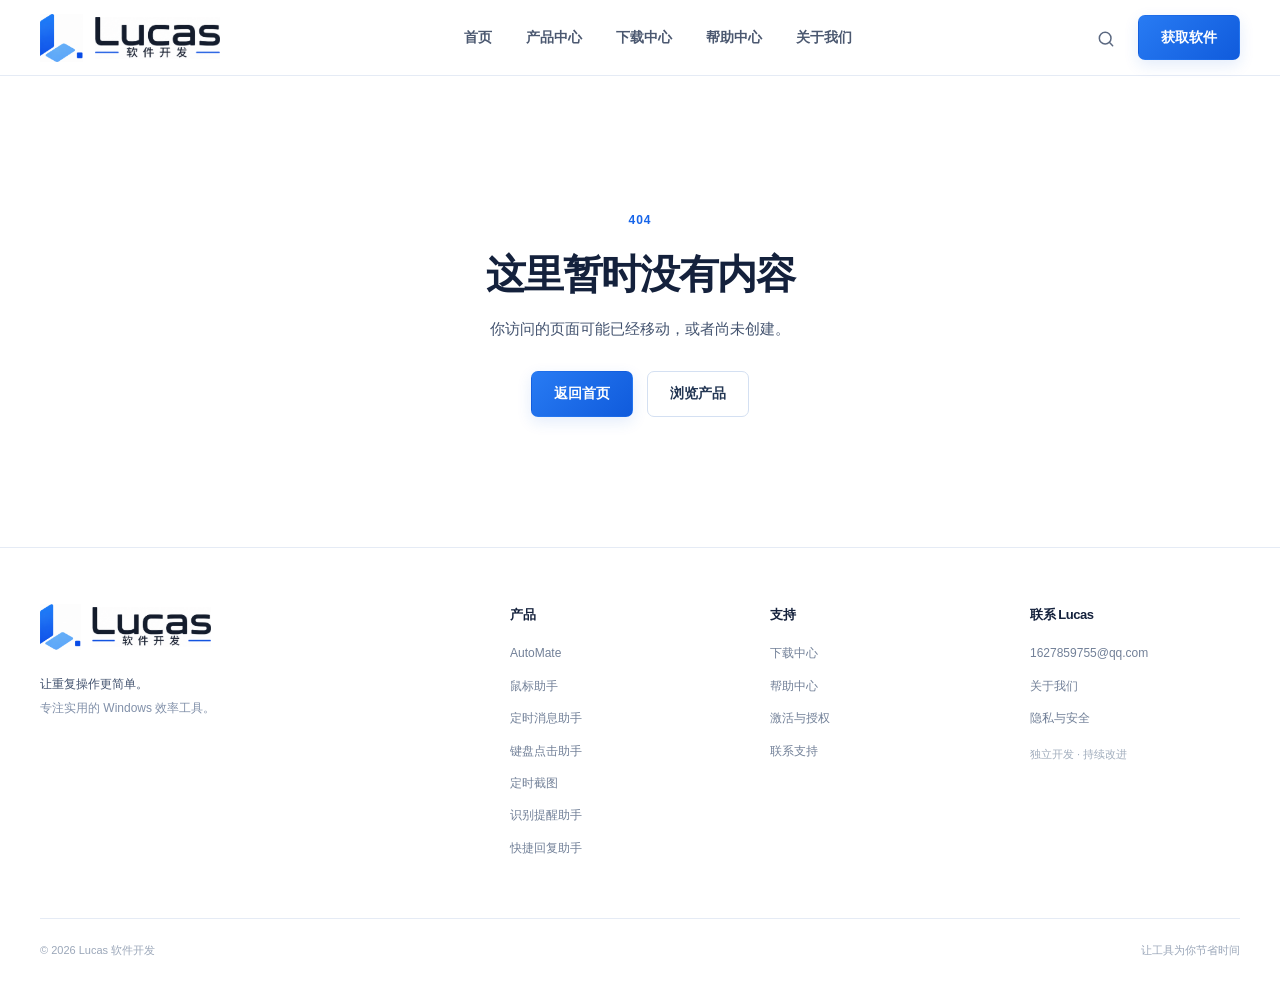
==== commit c24fdbf9: "Use original Lucas artwork for site brand" ====
--- a/index.html
+++ b/index.html
@@ -4,7 +4,7 @@
   <meta charset="UTF-8"><meta name="viewport" content="width=device-width,initial-scale=1"><meta name="theme-color" content="#f6f9ff">
   <title>Lucas 软件开发 · 让重复操作更简单</title>
   <meta name="description" content="Lucas 软件开发，专注实用、轻量的 Windows 效率工具。探索 AutoMate、鼠标助手、定时消息助手、键盘点击助手与定时截图，让重复操作更简单。">
-  <link rel="icon" href="/assets/favicon.svg" type="image/svg+xml"><link rel="stylesheet" href="/assets/styles.css?v=brand-logo-2"><link rel="stylesheet" href="/assets/product-icons.css"><link rel="stylesheet" href="/assets/commerce.css"><link rel="stylesheet" href="/assets/carousel.css">
+  <link rel="icon" href="/assets/favicon.svg" type="image/svg+xml"><link rel="stylesheet" href="/assets/styles.css?v=brand-original-1"><link rel="stylesheet" href="/assets/product-icons.css"><link rel="stylesheet" href="/assets/commerce.css"><link rel="stylesheet" href="/assets/carousel.css">
   <script type="module" src="/assets/app.js"></script>
   <script type="module" src="/assets/carousel.js"></script><script type="module" src="/assets/commerce.js"></script>
 </head>
--- a/assets/styles.css
+++ b/assets/styles.css
@@ -5,8 +5,13 @@
 @media(max-width:380px){.container{width:calc(100% - 28px)}.hero h1{font-size:42px}.hero-actions .btn{min-width:0;flex:1;padding:10px 12px;font-size:12px}.mockup-body{grid-template-columns:77px 1fr}.mockup-menu{gap:3px}.mockup-menu .icon{width:12px}.mockup-content-top>span{display:none}.scenario-grid{gap:8px}.scenario-card h3{font-size:13px}}
 @media(prefers-reduced-motion:reduce){*,*:before,*:after{scroll-behavior:auto!important;transition:none!important;animation:none!important}}
 
-/* The brand is a single responsive asset so no part of the mark can be clipped. */
+/* Use the exact artwork from the supplied square master, recomposed as a compact horizontal lockup. */
 .brand{gap:0}
-.brand-logo{display:block;width:226px;height:46px;object-fit:contain}
-.site-footer .brand-logo{width:215px;height:44px}
-@media(max-width:760px){.brand-logo{width:188px;height:40px}}
+.brand-lockup{display:flex;align-items:center;gap:12px;width:180px;height:48px;overflow:visible}
+.brand-source{display:block;flex:none;background-image:url('/assets/lucas-logo.png');background-repeat:no-repeat}
+.brand-source-symbol{width:43px;height:48px;background-size:100.3px 100.3px;background-position:-31.4px -13.2px}
+.brand-source-copy{display:flex;flex-direction:column;justify-content:center;gap:1px;width:125px;height:48px}
+.brand-source-word{width:125px;height:29px;background-size:226px 226px;background-position:-52.6px -141.3px}
+.brand-source-cn{width:125px;height:12px;background-size:226px 226px;background-position:-52.8px -178.6px}
+.site-footer .brand-lockup{transform:scale(.95);transform-origin:left center}
+@media(max-width:760px){.brand{width:150px}.brand-lockup{transform:scale(.83);transform-origin:left center}.site-footer .brand{width:180px}.site-footer .brand-lockup{transform:scale(.95)}}
